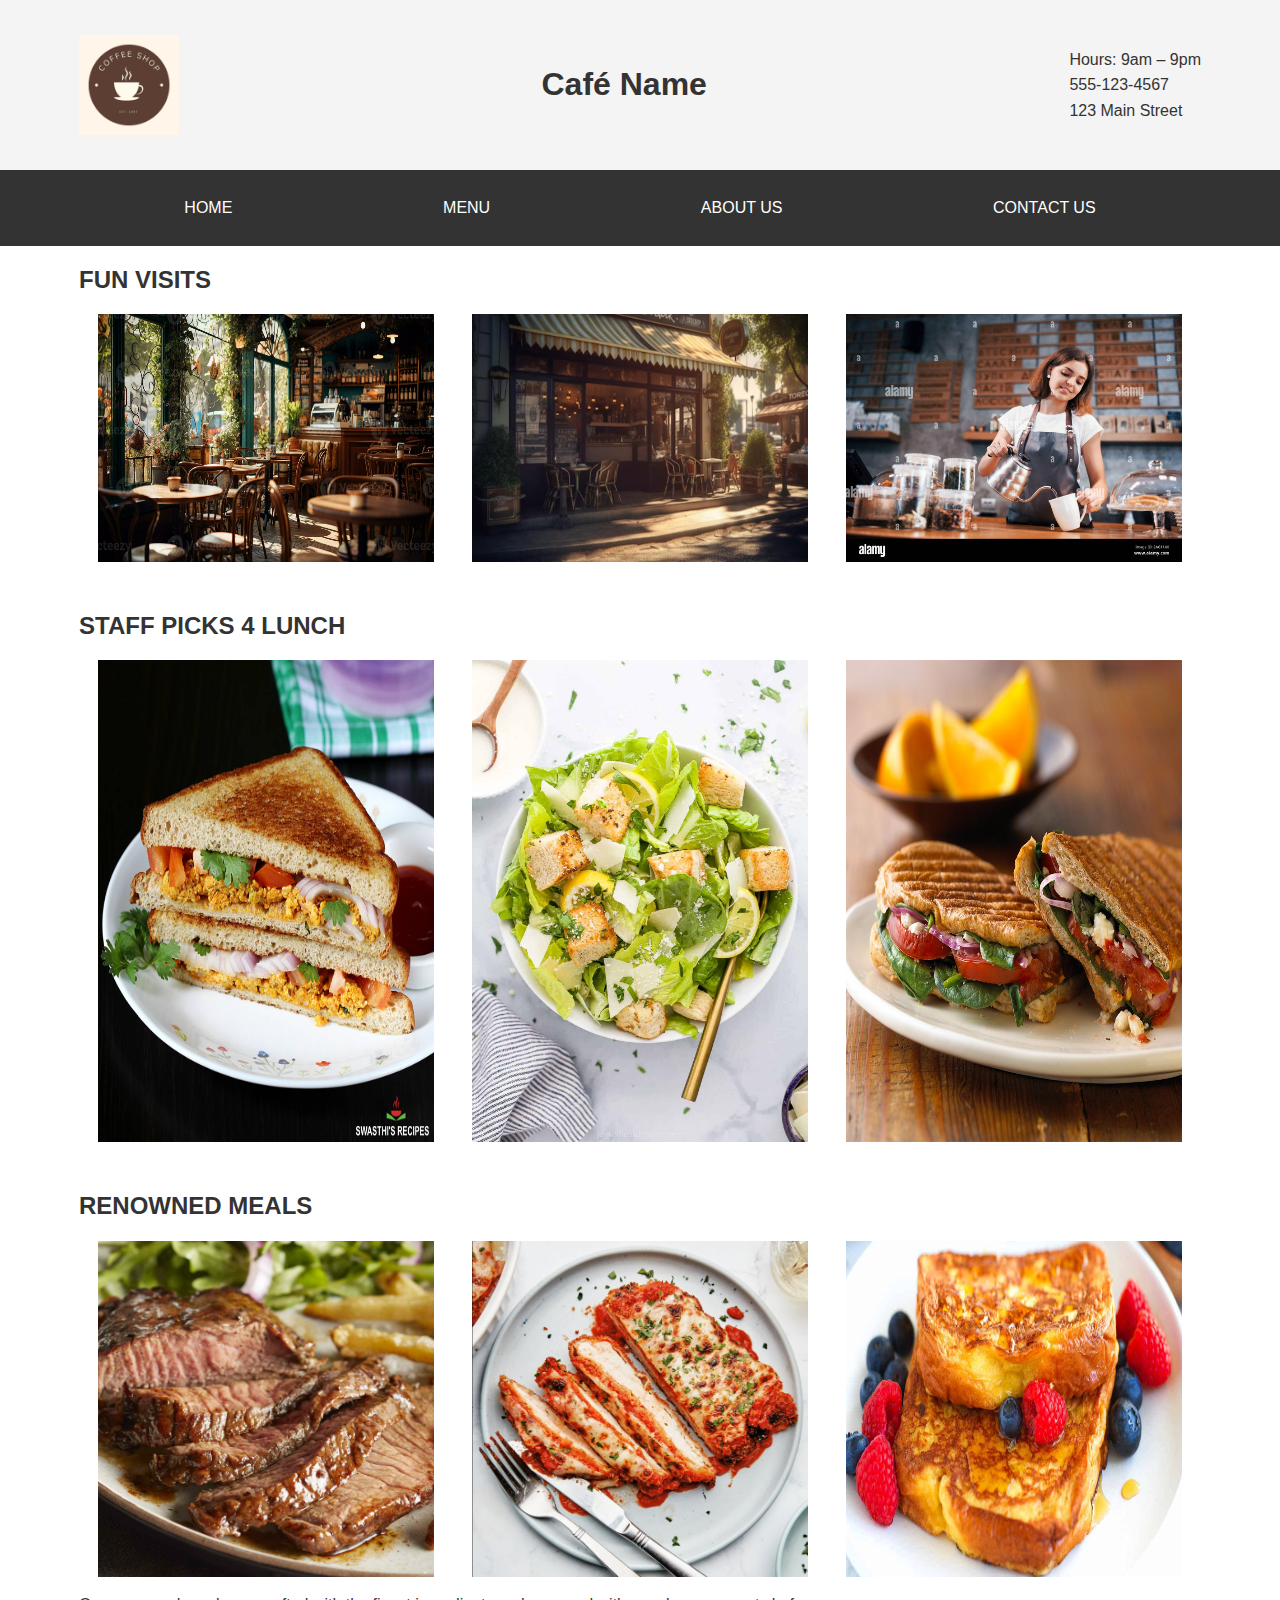
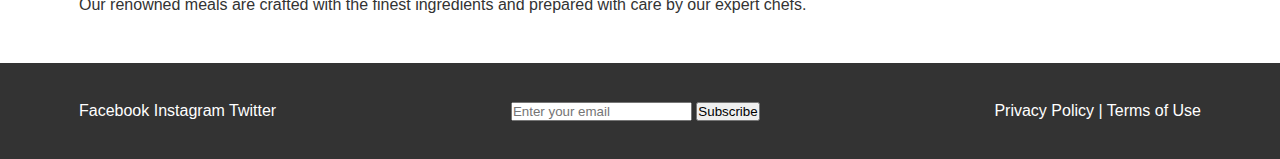
==== index.html @ 34c185ad "Add files via upload" ====
<!DOCTYPE html>
<html lang="en">
<head>
    <meta charset="UTF-8">
    <meta name="viewport" content="width=device-width, initial-scale=1.0">
    <title>Café Name - Home</title>
    <link rel="stylesheet" href="styles.css">
</head>
<body>
    <!-- Header Section -->
    <header>
        <div class="container">
            <img src="images/logo.jpg" alt="Café Logo" id="logo">
            <h1>Café Name</h1>
            <div id="contact-info">
                <p>Hours: 9am – 9pm</p>
                <p>555-123-4567</p>
                <p>123 Main Street</p>
            </div>
        </div>
    </header>

    <!-- Navigation Section -->
    <nav>
        <div class="container">
            <ul>
                <li><a href="index.html">HOME</a></li>
                <li><a href="menu.html">MENU</a></li>
                <li><a href="about.html">ABOUT US</a></li>
                <li><a href="contact.html">CONTACT US</a></li>
            </ul>
        </div>
    </nav>

    <!-- Main Content Section -->
    <main>
        <div class="container">
            <!-- Fun Visits Section -->
            <section id="fun-visits">
                <h2>FUN VISITS</h2>
                <div class="photo-gallery">
                    <img src="images/Additional/wide_shot_cafe.jpg" alt="Wide Shot of Cafe">
                    <img src="images/Additional/cafe_outside1.jpg" alt="Cafe Outside View">
                    <img src="images/Additional/pouring_coffee.jpg" alt="Pouring Coffee">
                </div>
            </section>

            <!-- Staff Picks Section -->
            <section id="staff-picks">
                <h2>STAFF PICKS 4 LUNCH</h2>
                <div class="staff-picks-gallery">
                    <img src="images/Lunch/sandwich1.jpg" alt="Staff Pick - Sandwich">
                    <img src="images/Lunch/salad.jpg" alt="Staff Pick - Salad">
                    <img src="images/Lunch/panini.jpg" alt="Staff Pick - Panini">
                </div>
            </section>

            <!-- Renowned Meals Section -->
            <section id="renowned-meals">
                <h2>RENOWNED MEALS</h2>
                <div class="meal-gallery">
                    <img src="images/Dinner/steak.jpg" alt="Renowned Meal - Steak">
                    <img src="images/Dinner/chicken_parm.jpg" alt="Renowned Meal - Chicken Parmesan">
                    <img src="images/Breakfast/french_toast.jpg" alt="Renowned Meal - French Toast">
                </div>
                <p>Our renowned meals are crafted with the finest ingredients and prepared with care by our expert chefs.</p>
            </section>
        </div>
    </main>

    <!-- Footer Section -->
    <footer>
        <div class="container">
            <div id="social-media">
                <a href="#">Facebook</a>
                <a href="#">Instagram</a>
                <a href="#">Twitter</a>
            </div>
            <div id="newsletter">
                <form>
                    <input type="email" placeholder="Enter your email">
                    <button type="submit">Subscribe</button>
                </form>
            </div>
            <div id="legal">
                <a href="#">Privacy Policy</a> | <a href="#">Terms of Use</a>
            </div>
        </div>
    </footer>
</body>
</html>
---- styles.css ----
/* style.css */

* {
    box-sizing: border-box;
    margin: 0;
    padding: 0;
}

body {
    font-family: Arial, sans-serif;
    line-height: 1.6;
    color: #333;
}

.container {
    width: 90%;
    max-width: 1200px;
    margin: 0 auto;
    padding: 15px;
}

img {
    max-width: 100%;
    height: auto;
}

/* Header styles */
header {
    background-color: #f4f4f4;
    padding: 20px 0;
}

header .container {
    display: flex;
    justify-content: space-between;
    align-items: center;
    flex-wrap: wrap;
}

#logo {
    width: 100px;
}

/* Navigation styles */
nav {
    background-color: #333;
    color: white;
}

nav ul {
    list-style-type: none;
    display: flex;
    justify-content: space-around;
    flex-wrap: wrap;
}

nav ul li {
    margin: 10px;
}

nav ul li a {
    color: white;
    text-decoration: none;
}

/* Main content styles */
main section {
    margin-bottom: 30px;
}

h2 {
    margin-bottom: 15px;
}

.photo-gallery, .staff-picks-gallery, .meal-gallery {
    display: flex;
    flex-wrap: wrap;
    justify-content: space-around;
}

.photo-gallery img, .staff-picks-gallery img, .meal-gallery img {
    width: 30%;
    margin-bottom: 15px;
}

/* Footer styles */
footer {
    background-color: #333;
    color: white;
    padding: 20px 0;
}

footer .container {
    display: flex;
    justify-content: space-between;
    flex-wrap: wrap;
}

footer a {
    color: white;
    text-decoration: none;
}

@media (max-width: 768px) {
    .photo-gallery img, .staff-picks-gallery img, .meal-gallery img {
        width: 45%;
    }
}

@media (max-width: 480px) {
    .photo-gallery img, .staff-picks-gallery img, .meal-gallery img {
        width: 100%;
    }
    
    header .container {
        flex-direction: column;
        text-align: center;
    }
    
    nav ul {
        flex-direction: column;
        align-items: center;
    }
}

/* Menu page styles */
.menu-container {
    display: flex;
    justify-content: space-between;
}

.categories {
    width: 20%;
    background-color: #f4f4f4;
    padding: 20px;
}

.categories ul {
    list-style-type: none;
}

.categories li {
    margin-bottom: 10px;
}

.menu-items {
    width: 75%;
}

.menu-item {
    display: flex;
    margin-bottom: 20px;
    border-bottom: 1px solid #ddd;
    padding-bottom: 20px;
}

.menu-item img {
    width: 150px;
    height: 150px;
    object-fit: cover;
    margin-right: 20px;
}

.menu-item-details {
    flex-grow: 1;
}


/* About page styles */
.about-content {
    display: flex;
    flex-wrap: wrap;
    justify-content: space-between;
    align-items: flex-start;
    margin-top: 20px;
}

.about-image {
    width: 40%;
    max-width: 400px;
    height: auto;
    margin-right: 20px;
    margin-bottom: 20px;
    border-radius: 8px;
    box-shadow: 0 4px 8px rgba(0,0,0,0.1);
}

.about-text {
    flex: 1;
    min-width: 300px;
}

.about-text h3 {
    color: #4a2b0f;
    margin-top: 20px;
    margin-bottom: 10px;
}

.about-text p {
    margin-bottom: 15px;
}

.about-text ul {
    list-style-type: disc;
    margin-left: 20px;
    margin-bottom: 15px;
}

@media (max-width: 768px) {
    .about-image {
        width: 100%;
        max-width: none;
        margin-right: 0;
    }
}

/* Contact page styles */
.contact-content {
    display: flex;
    flex-wrap: wrap;
    justify-content: space-between;
    margin-top: 20px;
}

.contact-form, .contact-info {
    flex-basis: 48%;
}

.contact-form form {
    display: flex;
    flex-direction: column;
}

.contact-form label, .contact-form input, .contact-form textarea {
    margin-bottom: 10px;
}

.contact-form input, .contact-form textarea {
    padding: 8px;
    border: 1px solid #ddd;
    border-radius: 4px;
}

.contact-form textarea {
    height: 150px;
}

.contact-form button {
    padding: 10px;
    background-color: #4a2b0f;
    color: white;
    border: none;
    border-radius: 4px;
    cursor: pointer;
}

.contact-form button:hover {
    background-color: #6b3e26;
}

.map-placeholder {
    margin-top: 20px;
}

.map-image {
    width: 100%;
    height: auto;
    border-radius: 8px;
}

@media (max-width: 768px) {
    .contact-form, .contact-info {
        flex-basis: 100%;
    }
}
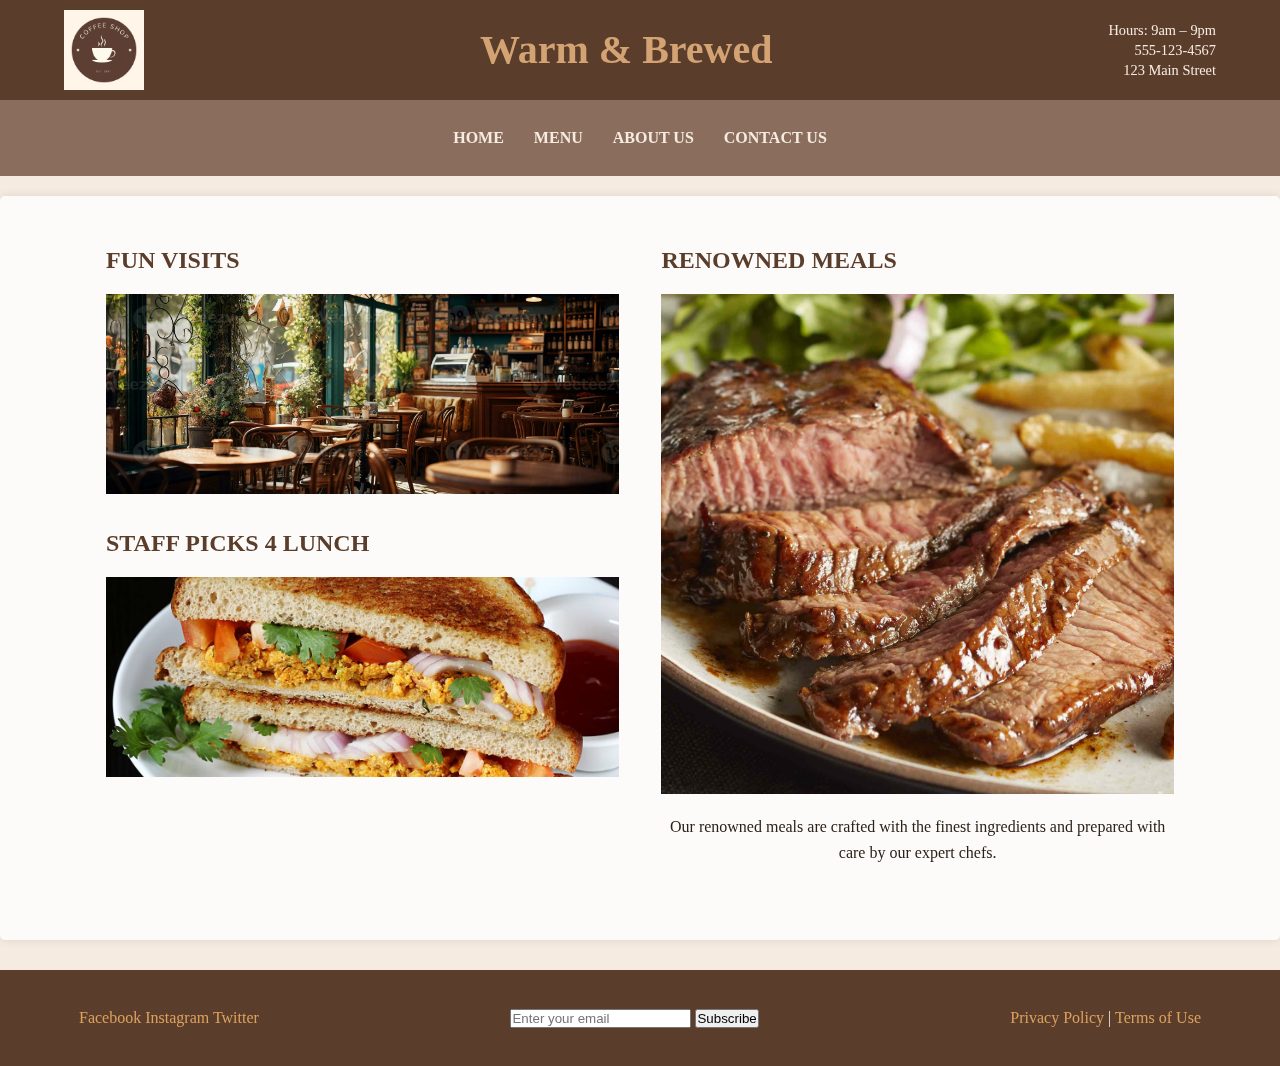
==== commit 96fde4b8: "Add files via upload" ====
--- a/index.html
+++ b/index.html
@@ -3,15 +3,15 @@
 <head>
     <meta charset="UTF-8">
     <meta name="viewport" content="width=device-width, initial-scale=1.0">
-    <title>Café Name - Home</title>
+    <title>Warm & Brewed - Home</title>
     <link rel="stylesheet" href="styles.css">
+    <script src="carousel.js" defer></script>
 </head>
 <body>
-    <!-- Header Section -->
     <header>
         <div class="container">
             <img src="images/logo.jpg" alt="Café Logo" id="logo">
-            <h1>Café Name</h1>
+            <h1>Warm & Brewed</h1>
             <div id="contact-info">
                 <p>Hours: 9am – 9pm</p>
                 <p>555-123-4567</p>
@@ -20,7 +20,6 @@
         </div>
     </header>
 
-    <!-- Navigation Section -->
     <nav>
         <div class="container">
             <ul>
@@ -32,49 +31,48 @@
         </div>
     </nav>
 
-    <!-- Main Content Section -->
     <main>
-        <div class="container">
-            <!-- Fun Visits Section -->
-            <section id="fun-visits">
-                <h2>FUN VISITS</h2>
-                <div class="photo-gallery">
-                    <img src="images/Additional/wide_shot_cafe.jpg" alt="Wide Shot of Cafe">
-                    <img src="images/Additional/cafe_outside1.jpg" alt="Cafe Outside View">
-                    <img src="images/Additional/pouring_coffee.jpg" alt="Pouring Coffee">
-                </div>
-            </section>
+        <div class="container main-content">
+            <div class="left-column">
+                <section id="fun-visits">
+                    <h2>FUN VISITS</h2>
+                    <div class="carousel" id="fun-visits-carousel">
+                        <img src="images/Additional/wide_shot_cafe.jpg" alt="Wide Shot of Cafe" class="active">
+                        <img src="images/Additional/cafe_outside1.jpg" alt="Cafe Outside View">
+                        <img src="images/Additional/pouring_coffee.jpg" alt="Pouring Coffee">
+                    </div>
+                </section>
 
-            <!-- Staff Picks Section -->
-            <section id="staff-picks">
-                <h2>STAFF PICKS 4 LUNCH</h2>
-                <div class="staff-picks-gallery">
-                    <img src="images/Lunch/sandwich1.jpg" alt="Staff Pick - Sandwich">
-                    <img src="images/Lunch/salad.jpg" alt="Staff Pick - Salad">
-                    <img src="images/Lunch/panini.jpg" alt="Staff Pick - Panini">
-                </div>
-            </section>
+                <section id="staff-picks">
+                    <h2>STAFF PICKS 4 LUNCH</h2>
+                    <div class="carousel" id="staff-picks-carousel">
+                        <img src="images/Lunch/sandwich1.jpg" alt="Staff Pick - Sandwich" class="active">
+                        <img src="images/Lunch/salad.jpg" alt="Staff Pick - Salad">
+                        <img src="images/Lunch/panini.jpg" alt="Staff Pick - Panini">
+                    </div>
+                </section>
+            </div>
 
-            <!-- Renowned Meals Section -->
-            <section id="renowned-meals">
-                <h2>RENOWNED MEALS</h2>
-                <div class="meal-gallery">
-                    <img src="images/Dinner/steak.jpg" alt="Renowned Meal - Steak">
-                    <img src="images/Dinner/chicken_parm.jpg" alt="Renowned Meal - Chicken Parmesan">
-                    <img src="images/Breakfast/french_toast.jpg" alt="Renowned Meal - French Toast">
-                </div>
-                <p>Our renowned meals are crafted with the finest ingredients and prepared with care by our expert chefs.</p>
-            </section>
+            <div class="right-column">
+                <section id="renowned-meals">
+                    <h2>RENOWNED MEALS</h2>
+                    <div class="carousel" id="renowned-meals-carousel">
+                        <img src="images/Dinner/steak.jpg" alt="Renowned Meal - Steak" class="active">
+                        <img src="images/Dinner/chicken_parm.jpg" alt="Renowned Meal - Chicken Parmesan">
+                        <img src="images/Breakfast/french_toast.jpg" alt="Renowned Meal - French Toast">
+                    </div>
+                    <p style="text-align: center;">Our renowned meals are crafted with the finest ingredients and prepared with care by our expert chefs.</p>
+                </section>
+            </div>
         </div>
     </main>
 
-    <!-- Footer Section -->
     <footer>
         <div class="container">
             <div id="social-media">
-                <a href="#">Facebook</a>
-                <a href="#">Instagram</a>
-                <a href="#">Twitter</a>
+                <a href="https://www.facebook.com/">Facebook</a>
+                <a href="https://www.instagram.com/">Instagram</a>
+                <a href="https://twitter.com/">Twitter</a>
             </div>
             <div id="newsletter">
                 <form>
--- a/styles.css
+++ b/styles.css
@@ -1,4 +1,13 @@
-/* style.css */
+/* Global Styles */
+:root {
+    --primary-color: #5a3d2b;
+    --secondary-color: #8a6d5d;
+    --accent-color: #d4a373;
+    --green-accent: #606c38;
+    --amber-accent: #dda15e;
+    --text-color: #2b2118;
+    --background-color: #f5ebe0;
+}
 
 * {
     box-sizing: border-box;
@@ -7,9 +16,25 @@
 }
 
 body {
-    font-family: Arial, sans-serif;
+    font-family: 'Georgia', serif;
     line-height: 1.6;
-    color: #333;
+    color: var(--text-color);
+    background-color: var(--background-color);
+    position: relative;
+}
+
+/* Plant overlay */
+body::before {
+    content: "";
+    position: fixed;
+    top: 0;
+    left: 0;
+    right: 0;
+    bottom: 0;
+    background: url('https://motionarray.imgix.net/preview-205008-XYaPTfyW9Q-high_0008.jpg') no-repeat center center fixed;
+    background-size: cover;
+    opacity: 0.1;
+    z-index: -1;
 }
 
 .container {
@@ -24,54 +49,139 @@
     height: auto;
 }
 
-/* Header styles */
+/* Header Styles */
 header {
-    background-color: #f4f4f4;
-    padding: 20px 0;
+    background-color: #5a3d2b; /* Darker brown background */
 }
 
 header .container {
     display: flex;
     justify-content: space-between;
     align-items: center;
-    flex-wrap: wrap;
+    padding: 10px 0;
 }
 
 #logo {
-    width: 100px;
-}
-
-/* Navigation styles */
+    width: 80px; /* Adjust as needed */
+}
+
+h1 {
+    font-family: 'Fantasy', cursive; /* Fantasy cursive font */
+    font-size: 2.5em;
+    color: #d4a373; /* Warm amber color */
+    margin: 0;
+}
+
+#contact-info {
+    text-align: right;
+    color: #f5ebe0; /* Light cream color for better readability */
+    font-size: 0.9em;
+    line-height: 1.4;
+}
+
+/* Navigation Styles */
 nav {
-    background-color: #333;
-    color: white;
+    background-color: #8a6d5d; /* Lighter brown for nav */
 }
 
 nav ul {
+    display: flex;
+    justify-content: center;
     list-style-type: none;
-    display: flex;
-    justify-content: space-around;
-    flex-wrap: wrap;
+    padding: 10px 0;
+    margin: 0;
 }
 
 nav ul li {
-    margin: 10px;
+    margin: 0 15px;
 }
 
 nav ul li a {
-    color: white;
+    color: #f5ebe0; /* Light cream color */
     text-decoration: none;
-}
-
-/* Main content styles */
+    font-weight: bold;
+    transition: color 0.3s ease;
+}
+
+nav ul li a:hover {
+    color: #d4a373; /* Warm amber color on hover */
+}
+
+nav ul li a:hover {
+    color: var(--amber-accent);
+}
+
+/* Main Content Styles */
+main {
+    background-color: rgba(255, 255, 255, 0.8);
+    padding: 30px;
+    margin-top: 20px;
+    border-radius: 5px;
+    box-shadow: 0 0 10px rgba(0,0,0,0.1);
+}
+
 main section {
     margin-bottom: 30px;
 }
 
-h2 {
+h2, h3 {
+    color: var(--primary-color);
     margin-bottom: 15px;
 }
 
+/* Carousel*/
+
+.main-content {
+    display: flex;
+    justify-content: space-between;
+}
+
+.left-column {
+    width: 48%;
+}
+
+.right-column {
+    width: 48%;
+}
+
+.carousel {
+    position: relative;
+    width: 100%;
+    height: 200px; /* Adjust as needed */
+    overflow: hidden;
+    margin-bottom: 20px;
+}
+
+.carousel img {
+    position: absolute;
+    top: 0;
+    left: 0;
+    width: 100%;
+    height: 100%;
+    object-fit: cover;
+    opacity: 0;
+    transition: opacity 0.5s ease-in-out;
+}
+
+.carousel img.active {
+    opacity: 1;
+}
+
+#renowned-meals .carousel {
+    height: 500px; /* Make this carousel taller */
+}
+
+/* Responsive design */
+@media (max-width: 768px) {
+    .main-content {
+        flex-direction: column;
+    }
+    .left-column, .right-column {
+        width: 100%;
+    }
+}
+
+/* Gallery Styles */
 .photo-gallery, .staff-picks-gallery, .meal-gallery {
     display: flex;
     flex-wrap: wrap;
@@ -81,13 +191,16 @@
 .photo-gallery img, .staff-picks-gallery img, .meal-gallery img {
     width: 30%;
     margin-bottom: 15px;
-}
-
-/* Footer styles */
+    border-radius: 5px;
+    box-shadow: 0 2px 5px rgba(0,0,0,0.1);
+}
+
+/* Footer Styles */
 footer {
-    background-color: #333;
-    color: white;
+    background-color: var(--primary-color);
+    color: var(--background-color);
     padding: 20px 0;
+    margin-top: 30px;
 }
 
 footer .container {
@@ -97,33 +210,15 @@
 }
 
 footer a {
-    color: white;
+    color: var(--amber-accent);
     text-decoration: none;
 }
 
-@media (max-width: 768px) {
-    .photo-gallery img, .staff-picks-gallery img, .meal-gallery img {
-        width: 45%;
-    }
-}
-
-@media (max-width: 480px) {
-    .photo-gallery img, .staff-picks-gallery img, .meal-gallery img {
-        width: 100%;
-    }
-    
-    header .container {
-        flex-direction: column;
-        text-align: center;
-    }
-    
-    nav ul {
-        flex-direction: column;
-        align-items: center;
-    }
-}
-
-/* Menu page styles */
+footer a:hover {
+    text-decoration: underline;
+}
+
+/* Menu Page Styles */
 .menu-container {
     display: flex;
     justify-content: space-between;
@@ -131,42 +226,75 @@
 
 .categories {
     width: 20%;
-    background-color: #f4f4f4;
+    background-color: var(--secondary-color);
     padding: 20px;
+    border-radius: 5px;
 }
 
 .categories ul {
     list-style-type: none;
+    padding: 0;
 }
 
 .categories li {
     margin-bottom: 10px;
 }
 
+.category-btn {
+    width: 100%;
+    padding: 10px;
+    background-color: var(--primary-color);
+    color: var(--background-color);
+    border: none;
+    cursor: pointer;
+    text-align: left;
+    transition: background-color 0.3s ease;
+}
+
+.category-btn:hover {
+    background-color: var(--green-accent);
+}
+
 .menu-items {
     width: 75%;
+    display: flex;
+    flex-wrap: wrap;
+    justify-content: space-between;
 }
 
 .menu-item {
-    display: flex;
+    width: 48%;
     margin-bottom: 20px;
-    border-bottom: 1px solid #ddd;
-    padding-bottom: 20px;
+    border: 1px solid var(--secondary-color);
+    padding: 10px;
+    border-radius: 5px;
+    transition: transform 0.3s ease;
+}
+
+.menu-item:hover {
+    transform: translateY(-5px);
+    box-shadow: 0 5px 15px rgba(0,0,0,0.1);
 }
 
 .menu-item img {
-    width: 150px;
-    height: 150px;
+    width: 100%;
+    height: 200px;
     object-fit: cover;
-    margin-right: 20px;
-}
-
-.menu-item-details {
-    flex-grow: 1;
-}
-
-
-/* About page styles */
+    border-radius: 5px;
+}
+
+.menu-item-details h4 {
+    margin-top: 10px;
+    margin-bottom: 5px;
+    color: var(--primary-color);
+}
+
+.menu-item-details .price {
+    font-weight: bold;
+    color: var(--green-accent);
+}
+
+/* About Page Styles */
 .about-content {
     display: flex;
     flex-wrap: wrap;
@@ -191,7 +319,7 @@
 }
 
 .about-text h3 {
-    color: #4a2b0f;
+    color: var(--primary-color);
     margin-top: 20px;
     margin-bottom: 10px;
 }
@@ -206,15 +334,69 @@
     margin-bottom: 15px;
 }
 
+.staff-carousel img.waiter-image {
+    object-fit: cover;
+    object-position: center 15%;  /* Adjust this percentage as needed */
+}
+
+/* About carousel Styles */
+
+.about-content {
+    display: flex;
+    justify-content: space-between;
+}
+
+.left-column, .right-column {
+    width: 48%;
+}
+
+.story-content {
+    background-color: rgba(255, 255, 255, 0.8);
+    padding: 20px;
+    border-radius: 5px;
+    box-shadow: 0 0 10px rgba(0,0,0,0.1);
+}
+
+.staff-carousel {
+    position: relative;
+    width: 100%;
+    height: 300px;
+    overflow: hidden;
+    margin-bottom: 20px;
+}
+
+.staff-carousel img {
+    position: absolute;
+    top: 0;
+    left: 0;
+    width: 100%;
+    height: 100%;
+    object-fit: cover;
+    opacity: 0;
+    transition: opacity 0.5s ease-in-out;
+}
+
+.staff-carousel img.active {
+    opacity: 1;
+}
+
+.staff-story {
+    background-color: rgba(255, 255, 255, 0.8);
+    padding: 20px;
+    border-radius: 5px;
+    box-shadow: 0 0 10px rgba(0,0,0,0.1);
+}
+
 @media (max-width: 768px) {
-    .about-image {
+    .about-content {
+        flex-direction: column;
+    }
+    .left-column, .right-column {
         width: 100%;
-        max-width: none;
-        margin-right: 0;
-    }
-}
-
-/* Contact page styles */
+    }
+}
+
+/* Contact Page Styles */
 .contact-content {
     display: flex;
     flex-wrap: wrap;
@@ -237,7 +419,7 @@
 
 .contact-form input, .contact-form textarea {
     padding: 8px;
-    border: 1px solid #ddd;
+    border: 1px solid var(--secondary-color);
     border-radius: 4px;
 }
 
@@ -247,15 +429,16 @@
 
 .contact-form button {
     padding: 10px;
-    background-color: #4a2b0f;
-    color: white;
+    background-color: var(--primary-color);
+    color: var(--background-color);
     border: none;
     border-radius: 4px;
     cursor: pointer;
+    transition: background-color 0.3s ease;
 }
 
 .contact-form button:hover {
-    background-color: #6b3e26;
+    background-color: var(--green-accent);
 }
 
 .map-placeholder {
@@ -268,8 +451,38 @@
     border-radius: 8px;
 }
 
+/* Responsive Design */
 @media (max-width: 768px) {
-    .contact-form, .contact-info {
-        flex-basis: 100%;
+    .menu-container, .about-content, .contact-content {
+        flex-direction: column;
+    }
+    
+    .categories, .menu-items, .about-image, .contact-form, .contact-info {
+        width: 100%;
+    }
+    
+    .menu-item, .about-image {
+        width: 100%;
+        margin-right: 0;
+    }
+    
+    header .container {
+        flex-direction: column;
+        text-align: center;
+    }
+    
+    nav ul {
+        flex-direction: column;
+        align-items: center;
+    }
+    
+    .photo-gallery img, .staff-picks-gallery img, .meal-gallery img {
+        width: 45%;
+    }
+}
+
+@media (max-width: 480px) {
+    .photo-gallery img, .staff-picks-gallery img, .meal-gallery img {
+        width: 100%;
     }
 }